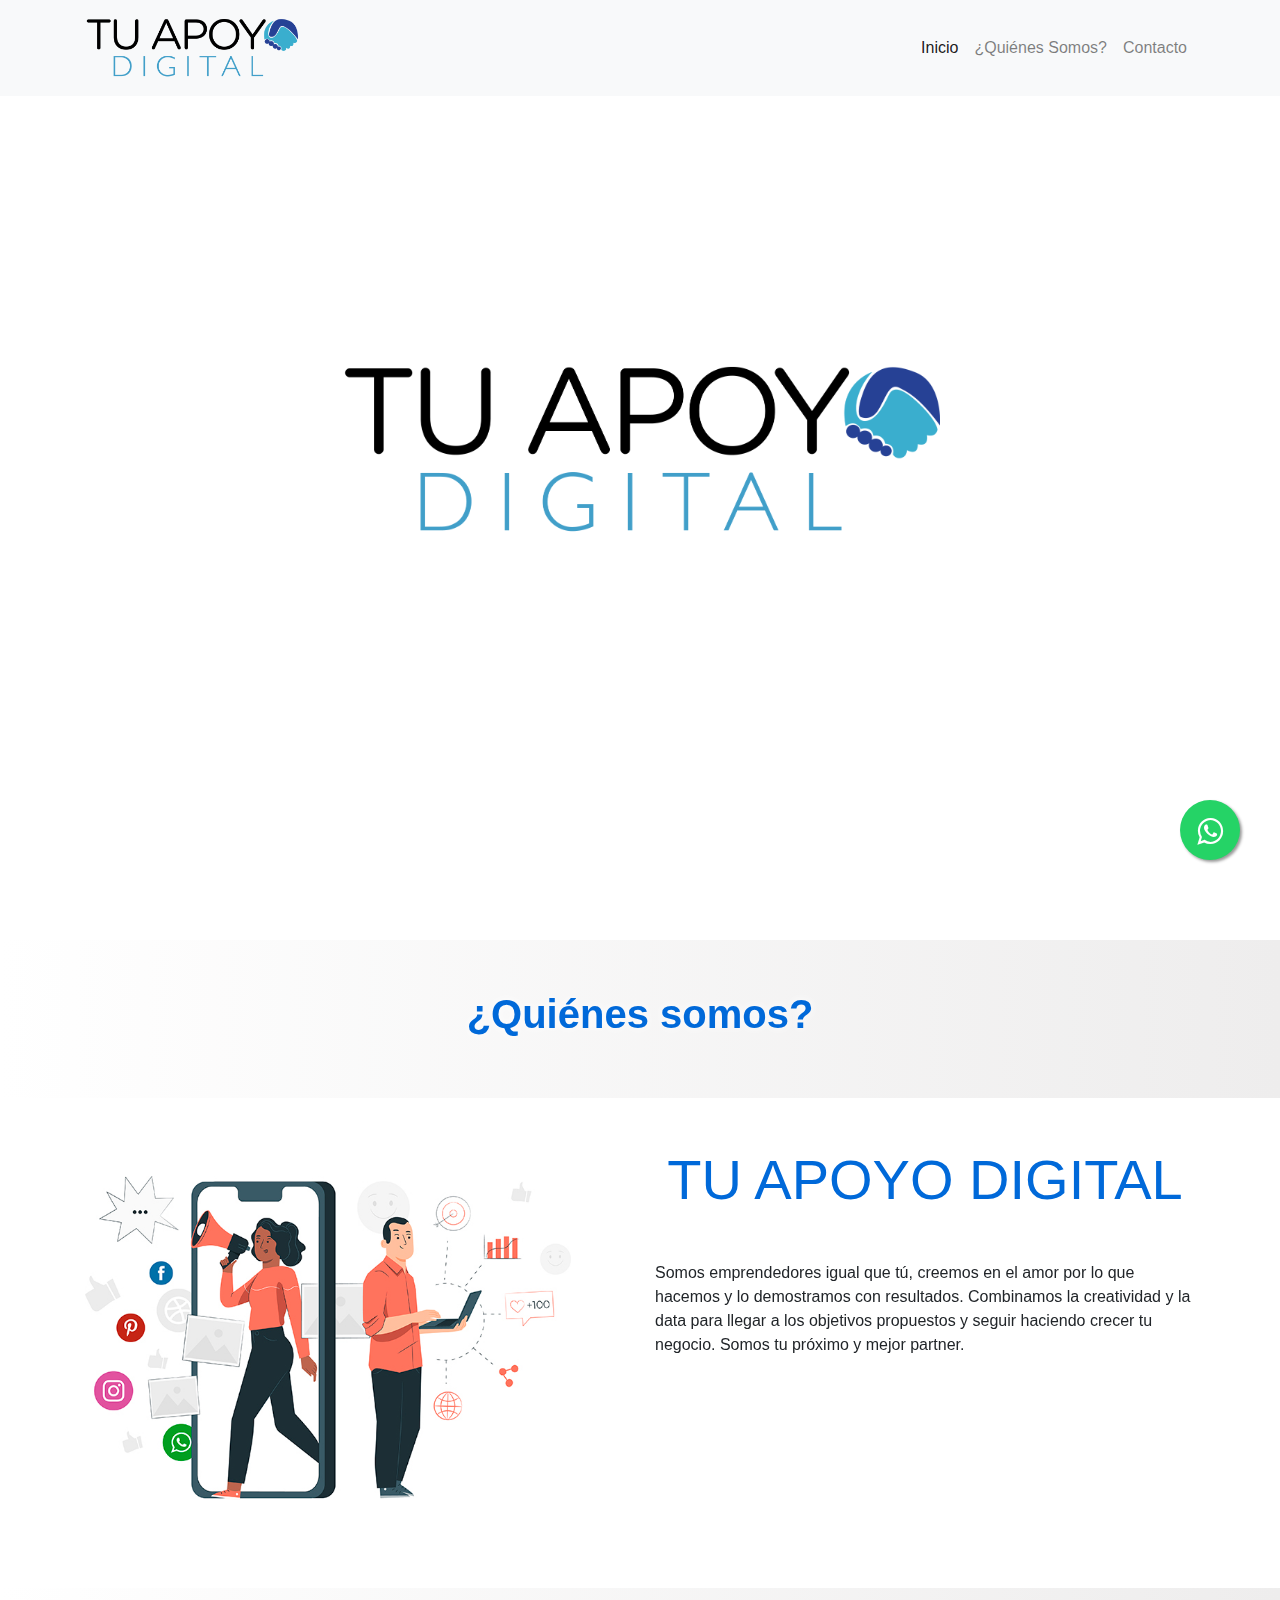
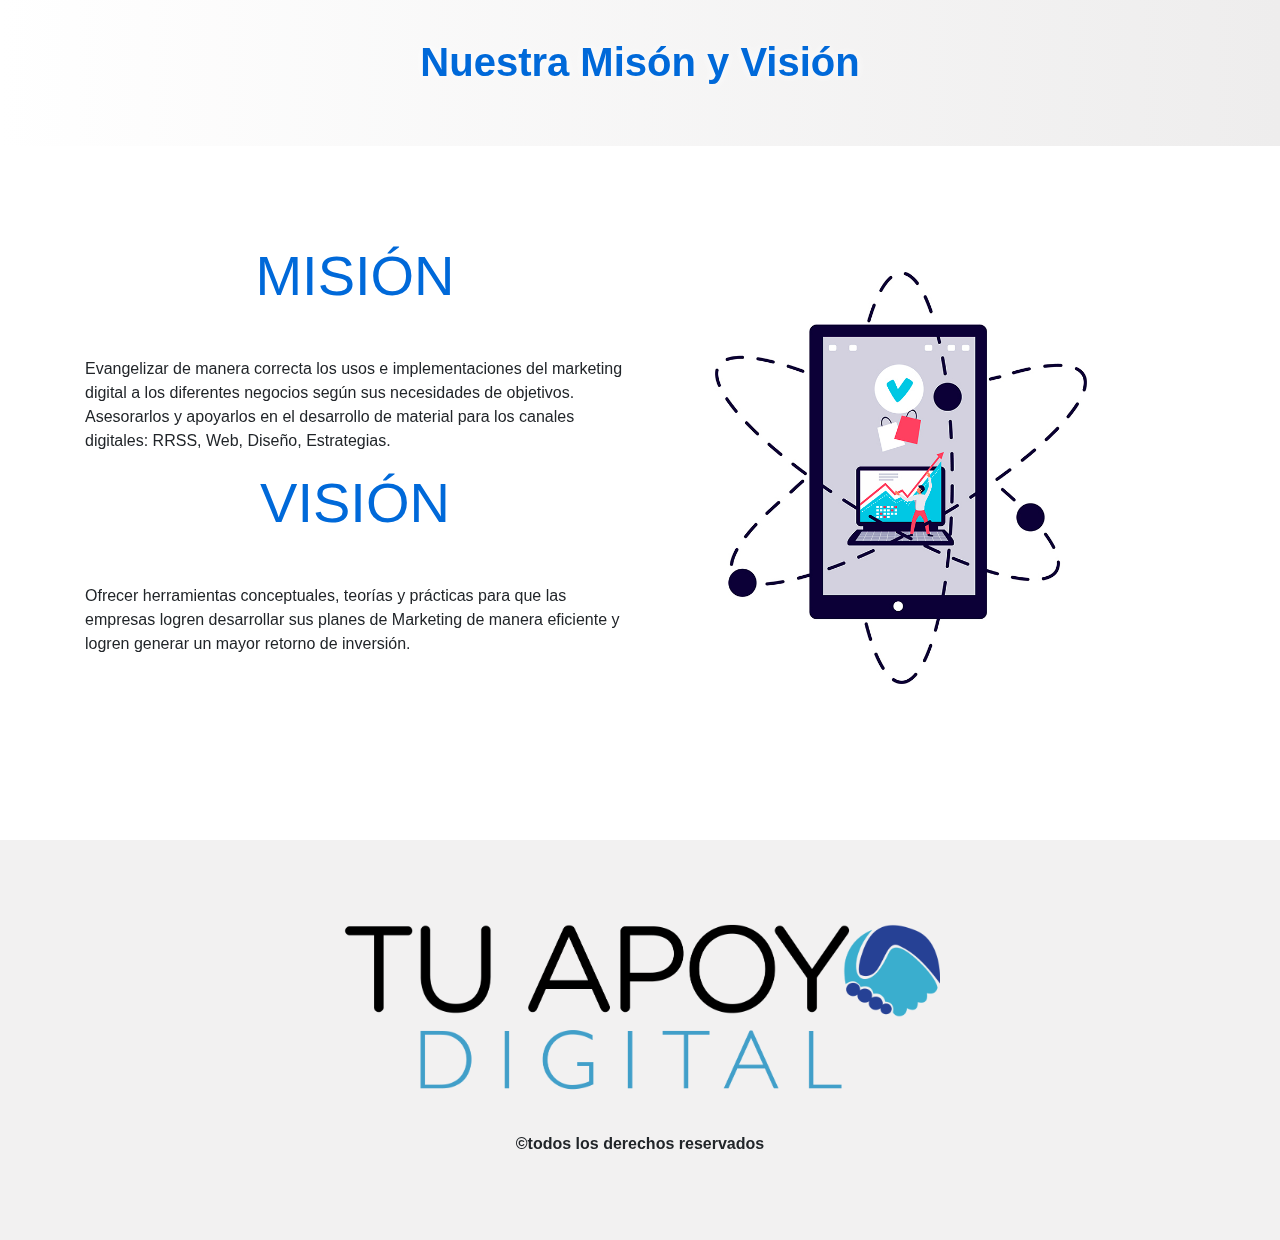
==== maquetacion/about.html @ 13284416 "script formulario" ====
<!DOCTYPE html>
<html lang="en">

<head>
  <meta charset="UTF-8">
  <meta http-equiv="X-UA-Compatible" content="IE=edge">
  <meta name="viewport" content="width=device-width, initial-scale=1.0">
   <!-- Favicon -->
   <link href="img/TAP-isotipo-final.png" rel="icon">
  <link rel="stylesheet" href="styles.css">
  <link rel="stylesheet" href="https://stackpath.bootstrapcdn.com/bootstrap/4.4.1/css/bootstrap.min.css"
    integrity="sha384-Vkoo8x4CGsO3+Hhxv8T/Q5PaXtkKtu6ug5TOeNV6gBiFeWPGFN9MuhOf23Q9Ifjh" crossorigin="anonymous">
      
   <!--ANIMATE-CSS-->
   <link
   rel="stylesheet" href="https://cdnjs.cloudflare.com/ajax/libs/animate.css/4.1.1/animate.min.css"/> 
   
   <!-- Global site tag (gtag.js) - Google Analytics -->
<script async src="https://www.googletagmanager.com/gtag/js?id=G-TT7MXFHZKR"></script>
<script>
  window.dataLayer = window.dataLayer || [];
  function gtag(){dataLayer.push(arguments);}
  gtag('js', new Date());

  gtag('config', 'G-TT7MXFHZKR');
</script>
  <title>TU APOYO DIGITAL</title>
</head>

<body>

     <!--whatsapp-->

  <link rel="stylesheet" href="https://maxcdn.bootstrapcdn.com/font-awesome/4.5.0/css/font-awesome.min.css">
  <a href="https://api.whatsapp.com/send?phone=56949979294&text=%C2%A1Hola!%20Me%20gustar%C3%ADa%20m%C3%A1s%20informaci%C3%B3n%20sobre%20sus%20servicios%20de%20Marketing." class="float" target="_blank">
    <i class="fa fa-whatsapp my-float"></i>
    </a>

<!--Navbar-->

<nav class="navbar navbar-expand-lg navbar-light bg-light fixed-top">
  <div class="container">
    <a class="navbar-brand" href="index.html">
      <img class="animate__animated animate__backInLeft" src="img/TAP-logo-final.png" width="100%" height="70" alt="" loading="lazy">
    </a>

    <button class="navbar-toggler" type="button" data-toggle="collapse" data-target="#navbarNav"
      aria-controls="navbarNav" aria-expanded="false" aria-label="Toggle navigation">
      <span class="navbar-toggler-icon"></span>
    </button>
    <div class="collapse navbar-collapse" id="navbarNav">
      <ul class="navbar-nav ml-auto">
        <li class="nav-item active">
          <a class="nav-link" href="index.html">Inicio <span class="sr-only">(current)</span></a>
        </li>
        <li class="nav-item">
          <a class="nav-link" href="about.html">¿Quiénes Somos?</a>
        </li>
        <li class="nav-item">
          <a class="nav-link" href="contacto.html">Contacto</a>
        </li>
      </ul>
    </div>
  </div>
</nav>

<!--fin navbar-->


  <main id="hero">

    <div class="promo">

      <img src="./img/TAP-logo-final.png" class="logo-vid">

     


    </div>


  </main>
  

  <!--fondo video-->

  <video muted autoplay loop>

    <source src="./video/video1.mp4" type="video/mp4">


  </video>

  <div class="capa"></div>
  
    
  
  <!--Content-->

  <section id="testimonial" class="testimonila">
    <div class="flex-container">

      <h1 class="titulo">
        ¿Quiénes somos?

      </h1>

    </div>

  </section>

  <!-- columnas y contenido -->

  <header id="header">
    <div class="container mt-5">
      <div class="row">
        <div class="col-md-6">
          <div class="header-content-left">
            <img src="img/mkd-1copia.jpg" class="mkd" loading="lazy">

          </div>


        </div>
        <div class="col-md-6">
          <div class="header-content-right">
            <h1 class="display-4 subtitle">TU APOYO DIGITAL</h1>

            <p class="mt-5">Somos emprendedores igual que tú, creemos en el amor por lo que hacemos y lo demostramos con resultados.
              Combinamos la creatividad y la data para llegar a los objetivos propuestos y seguir haciendo crecer tu negocio. Somos tu próximo y mejor partner.
              </p>

     

           


          </div>


        </div>
      </div>
    </div>
  </header>

  <br>
  <br>

  <!--Segundo contenido-->

  <section id="testimonial" class="testimonila">
    <div class="flex-container">

      <h1 class="titulo">
        Nuestra Misón y Visión

      </h1>

    </div>

  </section>

  <br>
  <br>

  <!--columnas y contenidos 2-->

  <header id="header">
    <div class="container mt-5">
      <div class="row">
        <div class="col-md-6">
          <div class="header-content-left">

            <!--mision-->
            <h1 class="display-4 subtitle">MISIÓN</h1>

            <p class="mt-5">Evangelizar de manera correcta los usos e implementaciones del marketing digital a los diferentes
              negocios según sus necesidades de objetivos.
              
              Asesorarlos y apoyarlos en el desarrollo de material para los canales digitales: RRSS, Web, Diseño,
              Estrategias.</p>

              <!--vision-->

              <h1 class="display-4 subtitle">VISIÓN</h1>

              <p class="mt-5">Ofrecer herramientas conceptuales, teorías y prácticas para que las empresas logren desarrollar
                sus planes de Marketing de manera eficiente y logren generar un mayor retorno de inversión.</p>

            

          </div>


        </div>
        <div class="col-md-6">
          <div class="header-content-right">
            <img src="img/mkd-2copia.jpg" class="mkd2" loading="lazy">


          </div>


        </div>
      </div>
    </div>
  </header>

  <br>
  <br>

  <!-- tercer contenido-->

 

  <!--columnas y contenidos 3-->



  <br>
  <br>

  <!--footer-->



  <footer class="footer">

    <div class="flex-container">

      <img loading="lazy" src="img/TAP-logo-final.png" class="logo-footer" alt="">

      <br>
      <br>

      <p><strong>&copy;todos los derechos reservados </strong></p>


  </footer>












<!--main.js-->

<script src="./main.js"></script>


    <!--JS-->
    <script src="https://code.jquery.com/jquery-3.4.1.slim.min.js"
      integrity="sha384-J6qa4849blE2+poT4WnyKhv5vZF5SrPo0iEjwBvKU7imGFAV0wwj1yYfoRSJoZ+n"
      crossorigin="anonymous"></script>
    <script src="https://cdn.jsdelivr.net/npm/popper.js@1.16.0/dist/umd/popper.min.js"
      integrity="sha384-Q6E9RHvbIyZFJoft+2mJbHaEWldlvI9IOYy5n3zV9zzTtmI3UksdQRVvoxMfooAo"
      crossorigin="anonymous"></script>
    <script src="https://stackpath.bootstrapcdn.com/bootstrap/4.4.1/js/bootstrap.min.js"
      integrity="sha384-wfSDF2E50Y2D1uUdj0O3uMBJnjuUD4Ih7YwaYd1iqfktj0Uod8GCExl3Og8ifwB6"
      crossorigin="anonymous"></script>
</body>

</html>
---- maquetacion/styles.css ----
.jumbotron{

  
    background-image: url(img/image-1copia.jpg);
    background-size: cover;
    background-position: 40%;
    height: 55vh;
    
    
    
}

.float{
	position:fixed;
	width:60px;
	height:60px;
	bottom:40px;
	right:40px;
	background-color:#25d366;
	color:#FFF;
	border-radius:50px;
	text-align:center;
  font-size:30px;
	box-shadow: 2px 2px 3px #999;
  z-index:100;
}
.float:hover {
	text-decoration: none;
	color: #25d366;
  background-color:#fff;
}

.my-float{
	margin-top:16px;
}

.as{

  
  width: 190px;
  height: 190px;

}

.cm{
  width: 190;
  height: 190px;
}

.dg{
  width: 190px;
  height: 190px;
}


h5{

  text-align: center;
}

.boton{

  display: flex;
  justify-content: center;
  margin: 50px;

}

.done{

  width: 23px;
  height: 23px;
}



.botones{

  display: flex;
  justify-content: center;
  margin: 20px;
  

}

.boton1{

  margin: 40px;
  padding: 20px;
  
  
}

.boton2{

  margin: 40px;
  padding: 20px;
}

.boton3{

  margin: 40px;
  padding: 20px;
}

#testimonial{

    background: rgb(255,255,255);
    background: linear-gradient(90deg, rgba(255,255,255,1) 0%, rgba(238,237,237,1) 100%);
    padding: 50px 0 30px 0;
    text-align: center;
    margin-top: 40px;
  
  }

  .testimonial{

    display: flex;
    justify-content: center;
  }

  .titulo{
    font-size: 40px;
    font-weight: bold;
    color: #0069d9;
    text-align: center;
    margin-bottom: 30px;
    text-shadow: 0px 0px 10px white;
  }

  .mkd{
      display: flex;
      justify-content: center;
      width: 90%;
      margin-top: 30px;


  }

  .mkd2{
    display: flex;
    justify-content: center;
    width: 80%;
    margin-left: 30px;
    padding: 30px;
    
  }

  .mkd3{
    display: flex;
    justify-content: center;
    width: 100%;
    margin: 50px;
    padding: 70px;
    
  }

  .subtitle{
    font-size: 20px;
    font-weight: bold;
    color: #0069d9;
    text-align: center;
    margin-bottom: 30px;
    text-shadow: 0px 0px 10px white;
  }

  .footer{

    display: flex;
    flex-direction: column;
    justify-content: center;
    width: 100%;
    height: 400px;
    background-color: #f2f1f1;
    padding: 20px;
    text-align: center;
    margin-top: 30px;
  }

  .logo-footer{

    width: 600px;
    height: 200px;
  }

  /*contacto*/

  h1{

    text-align: center;
  }

  /*video*/

  .logo-vid{

    width: 600px;
    height: 200px;
    align-items: center;

  }

  .promo {

    padding-top: 350px;
    display: flex;
    flex-direction: column;
    justify-content: center;
    align-items: center;
    width: 60%;
    margin: auto;
    position: relative;
    z-index: 2;

  }

  #hero {

    min-height: 100vh;
    position: relative;
  }

  video {
    position: absolute;
    top: 0;
    left: 0;
    width: 100%;
    height: 100%;
    object-fit: cover;
  }

  .capa {

    position: absolute;
    top: 0;
    left: 0;
    width: 100%;
    height: 100%;
    background: #333;
    opacity:0,11;
    mix-blend-mode: overlay;
  }



  /* MEDIAQUERIES */

  @media only screen and (max-width: 995px) {
     
    #tuapoyodigital{

      font-size: 60px;
    }

    .lead{

      font-size: 18px;
    }
  }

  @media only screen and (max-width: 601px) {

    video {
      position: absolute;
      top: 0;
      left: 0;
      width: 100%;
      height: 20%%;
      
    }

    .logo-vid{

      width: 200px;
      height: 87px;
      
      
  
    }
     
  
  }

  @media only screen and (max-width: 769px) {

    #tuapoyodigital{

      font-size: 30px;
    }

    .lead{

      font-size: 9px;
    }

    .logo-footer{

      width: 180px;
      height: 110px;
    }
   

  }


  @media only screen and (max-width: 449px) {

    #tuapoyodigital{

      font-size: 18px;
    }

    .lead{

      font-size: 5px;
    }

    .logo-footer{

      width: 100px;
      height: 80px;
    }
    
  }
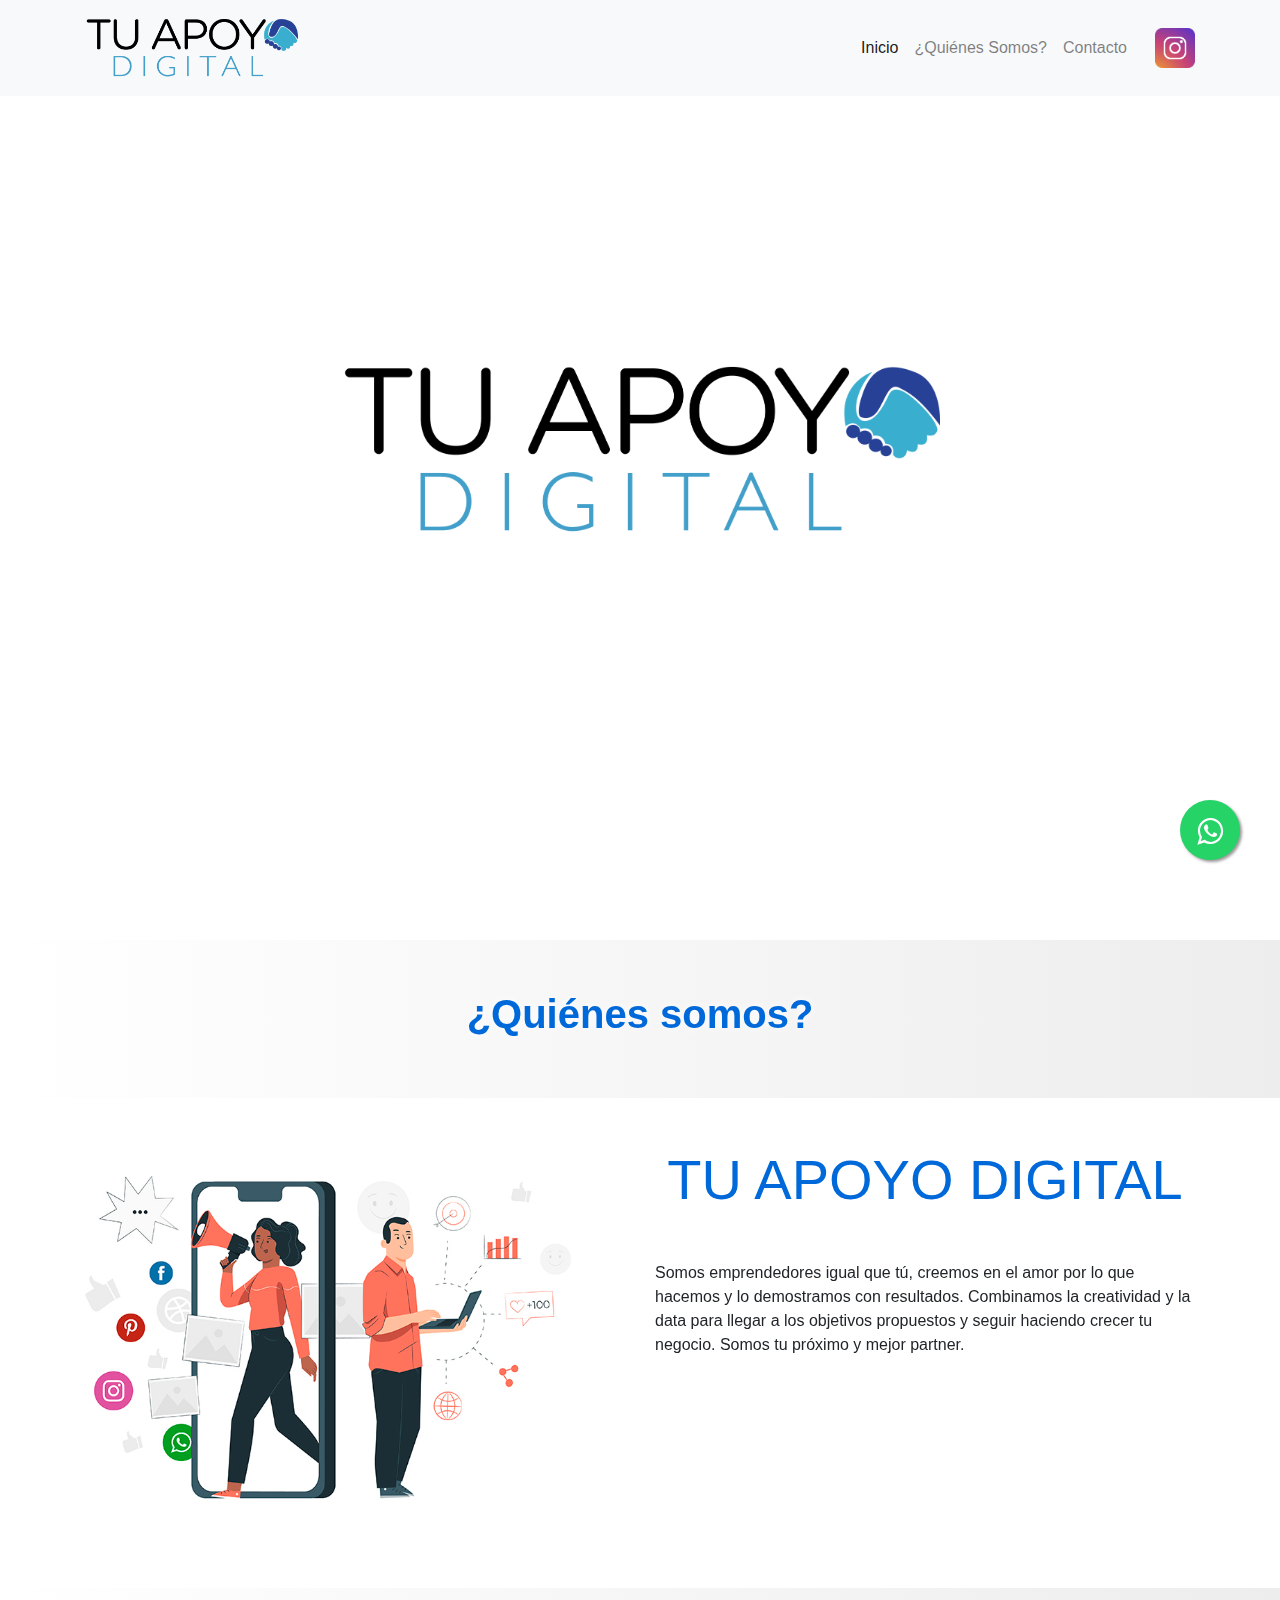
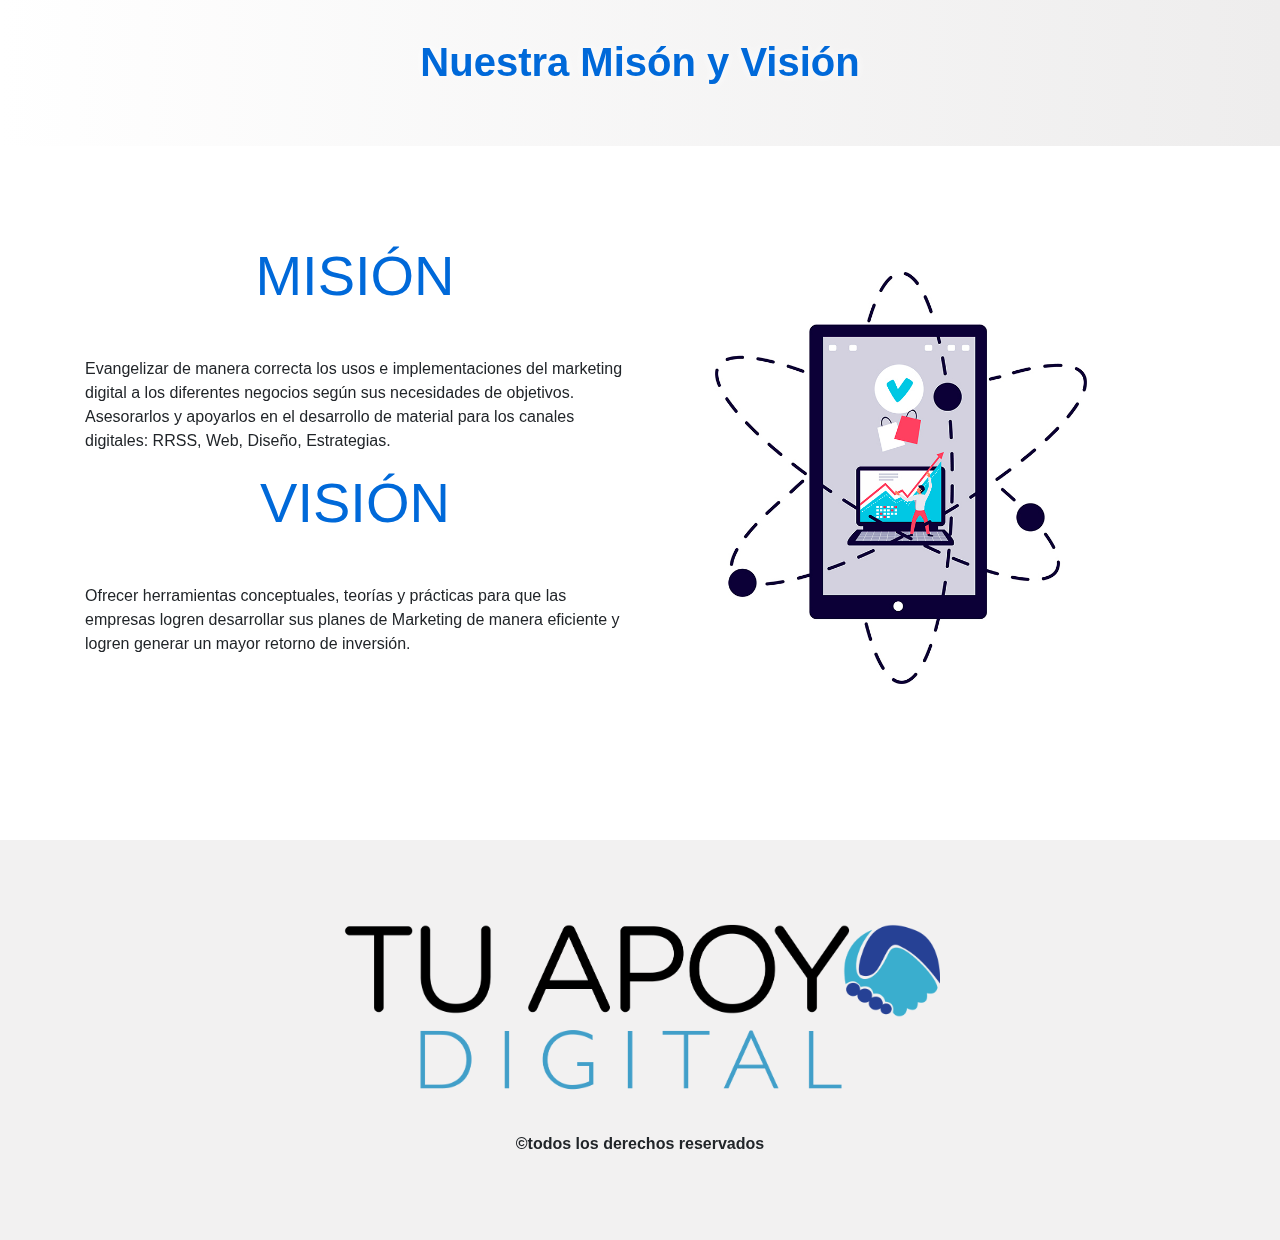
==== commit f5fe8591: "icono instagram" ====
--- a/maquetacion/about.html
+++ b/maquetacion/about.html
@@ -41,7 +41,7 @@
 <nav class="navbar navbar-expand-lg navbar-light bg-light fixed-top">
   <div class="container">
     <a class="navbar-brand" href="index.html">
-      <img class="animate__animated animate__backInLeft" src="img/TAP-logo-final.png" width="100%" height="70" alt="" loading="lazy">
+      <img class="animate__animated animate__backInLeft" src="img/TAP-logo-final.png" width="100%" height="70 px" alt="" loading="lazy">
     </a>
 
     <button class="navbar-toggler" type="button" data-toggle="collapse" data-target="#navbarNav"
@@ -59,11 +59,15 @@
         <li class="nav-item">
           <a class="nav-link" href="contacto.html">Contacto</a>
         </li>
+        
+        
       </ul>
-    </div>
+      
+    </div>
+    <a href="https://instagram.com/tuapoyodigitalcl?utm_medium=copy_link"><img src="img/icono-ig.png" class="logo-ig"></a>
   </div>
+  
 </nav>
-
 <!--fin navbar-->
 
 
--- a/maquetacion/styles.css
+++ b/maquetacion/styles.css
@@ -164,6 +164,23 @@
     text-shadow: 0px 0px 10px white;
   }
 
+  .logo-ig{
+
+    width: 40px;
+    height: auto;
+    margin-left: 20px;
+    transition: all 300ms;
+    
+  }
+
+  .logo-ig:hover{
+
+    width: 50px;
+    height: auto;
+    
+    
+  }
+
   .footer{
 
     display: flex;
@@ -256,6 +273,15 @@
 
       font-size: 18px;
     }
+    .logo-ig{
+
+      width: 20px;
+      height: auto;
+      visibility: hidden;
+      
+     
+    }
+
   }
 
   @media only screen and (max-width: 601px) {
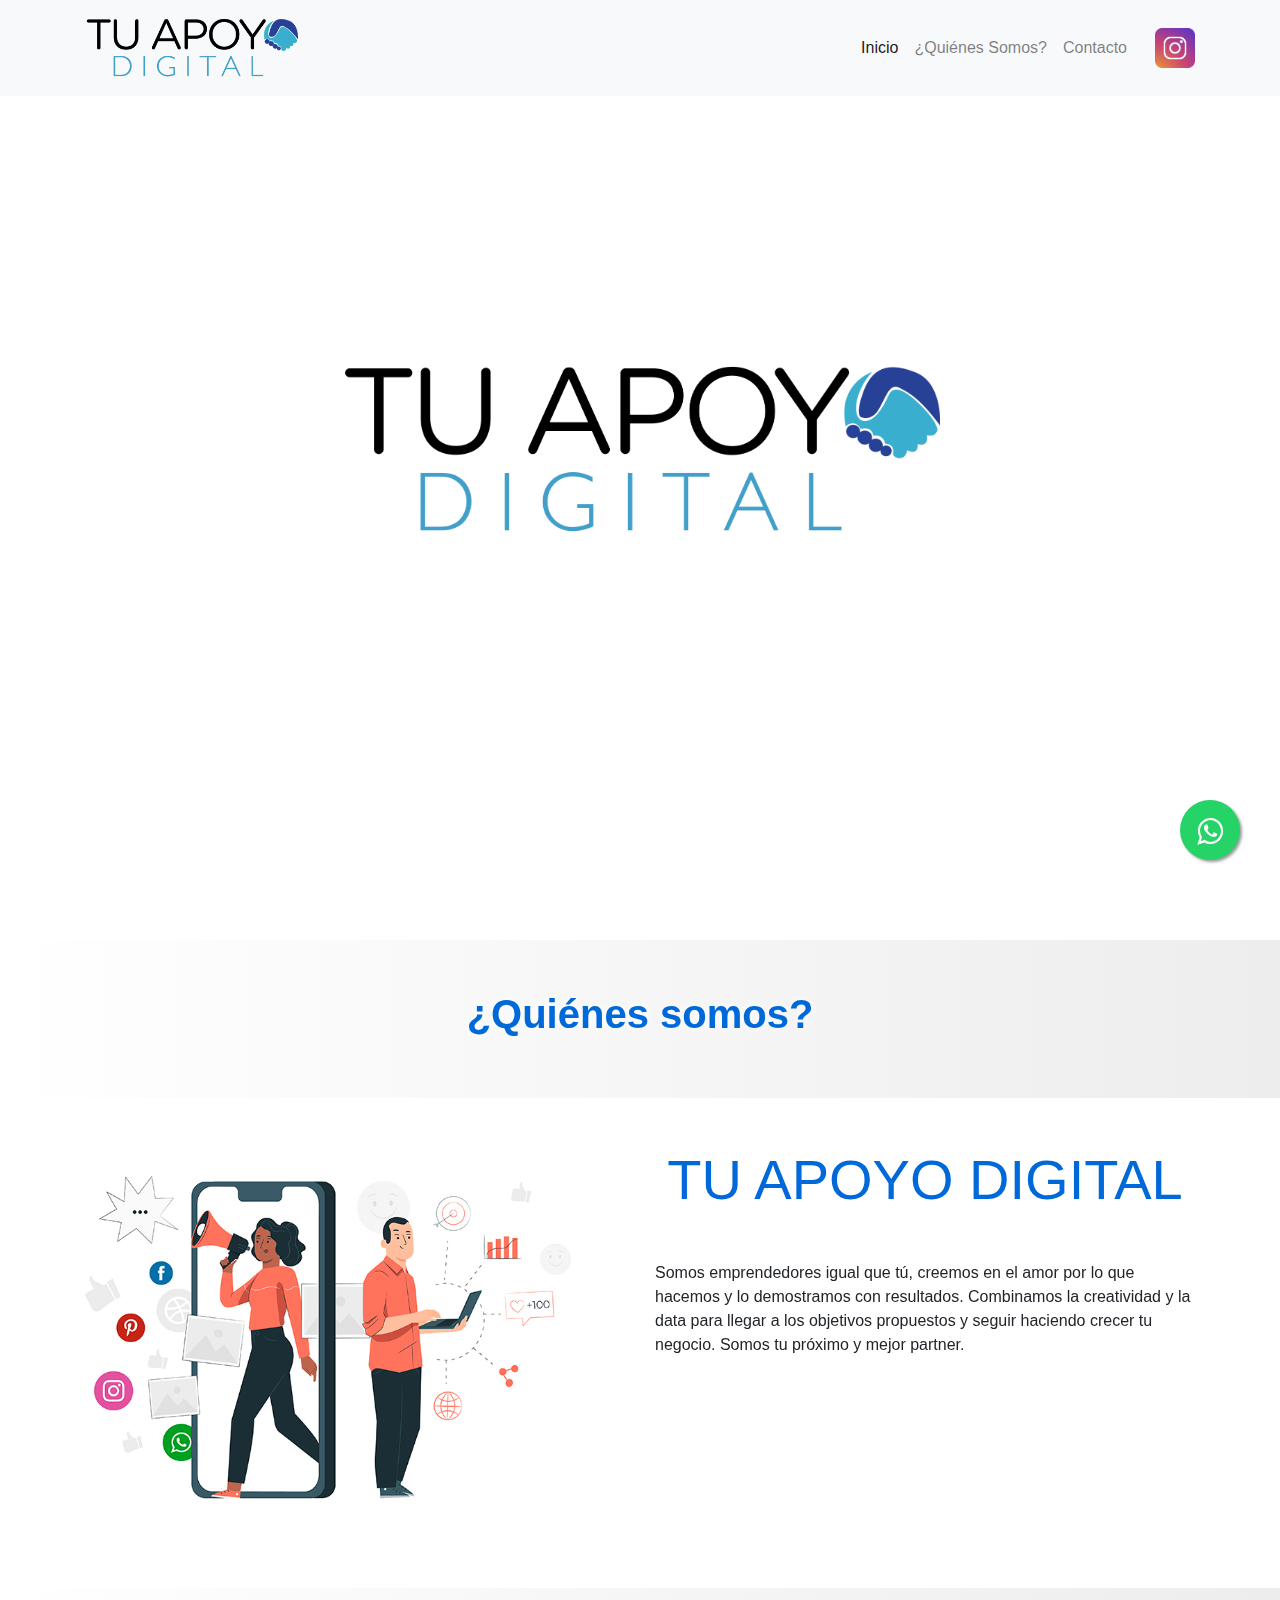
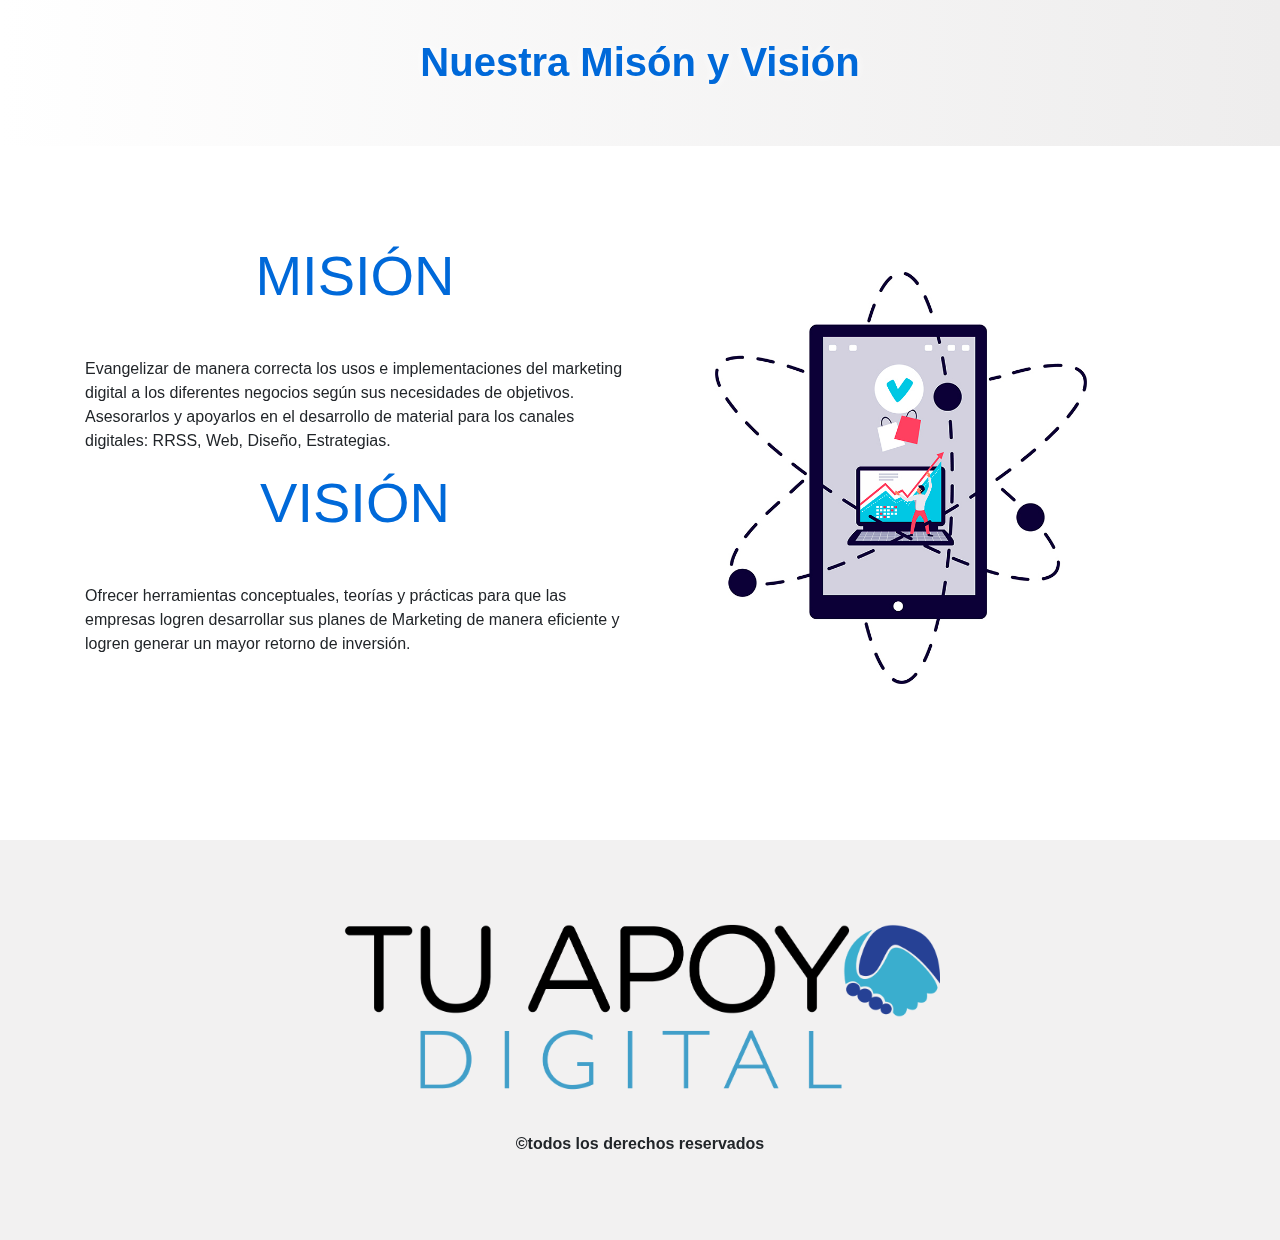
==== commit 87065d67: "instalando tag manager" ====
--- a/maquetacion/about.html
+++ b/maquetacion/about.html
@@ -7,6 +7,13 @@
   <meta name="viewport" content="width=device-width, initial-scale=1.0">
    <!-- Favicon -->
    <link href="img/TAP-isotipo-final.png" rel="icon">
+   <!-- Google Tag Manager -->
+<script>(function(w,d,s,l,i){w[l]=w[l]||[];w[l].push({'gtm.start':
+  new Date().getTime(),event:'gtm.js'});var f=d.getElementsByTagName(s)[0],
+  j=d.createElement(s),dl=l!='dataLayer'?'&l='+l:'';j.async=true;j.src=
+  'https://www.googletagmanager.com/gtm.js?id='+i+dl;f.parentNode.insertBefore(j,f);
+  })(window,document,'script','dataLayer','GTM-MQK8QVR');</script>
+  <!-- End Google Tag Manager -->
   <link rel="stylesheet" href="styles.css">
   <link rel="stylesheet" href="https://stackpath.bootstrapcdn.com/bootstrap/4.4.1/css/bootstrap.min.css"
     integrity="sha384-Vkoo8x4CGsO3+Hhxv8T/Q5PaXtkKtu6ug5TOeNV6gBiFeWPGFN9MuhOf23Q9Ifjh" crossorigin="anonymous">
@@ -28,6 +35,11 @@
 </head>
 
 <body>
+
+  <!-- Google Tag Manager (noscript) -->
+<noscript><iframe src="https://www.googletagmanager.com/ns.html?id=GTM-MQK8QVR"
+  height="0" width="0" style="display:none;visibility:hidden"></iframe></noscript>
+  <!-- End Google Tag Manager (noscript) -->
 
      <!--whatsapp-->
 
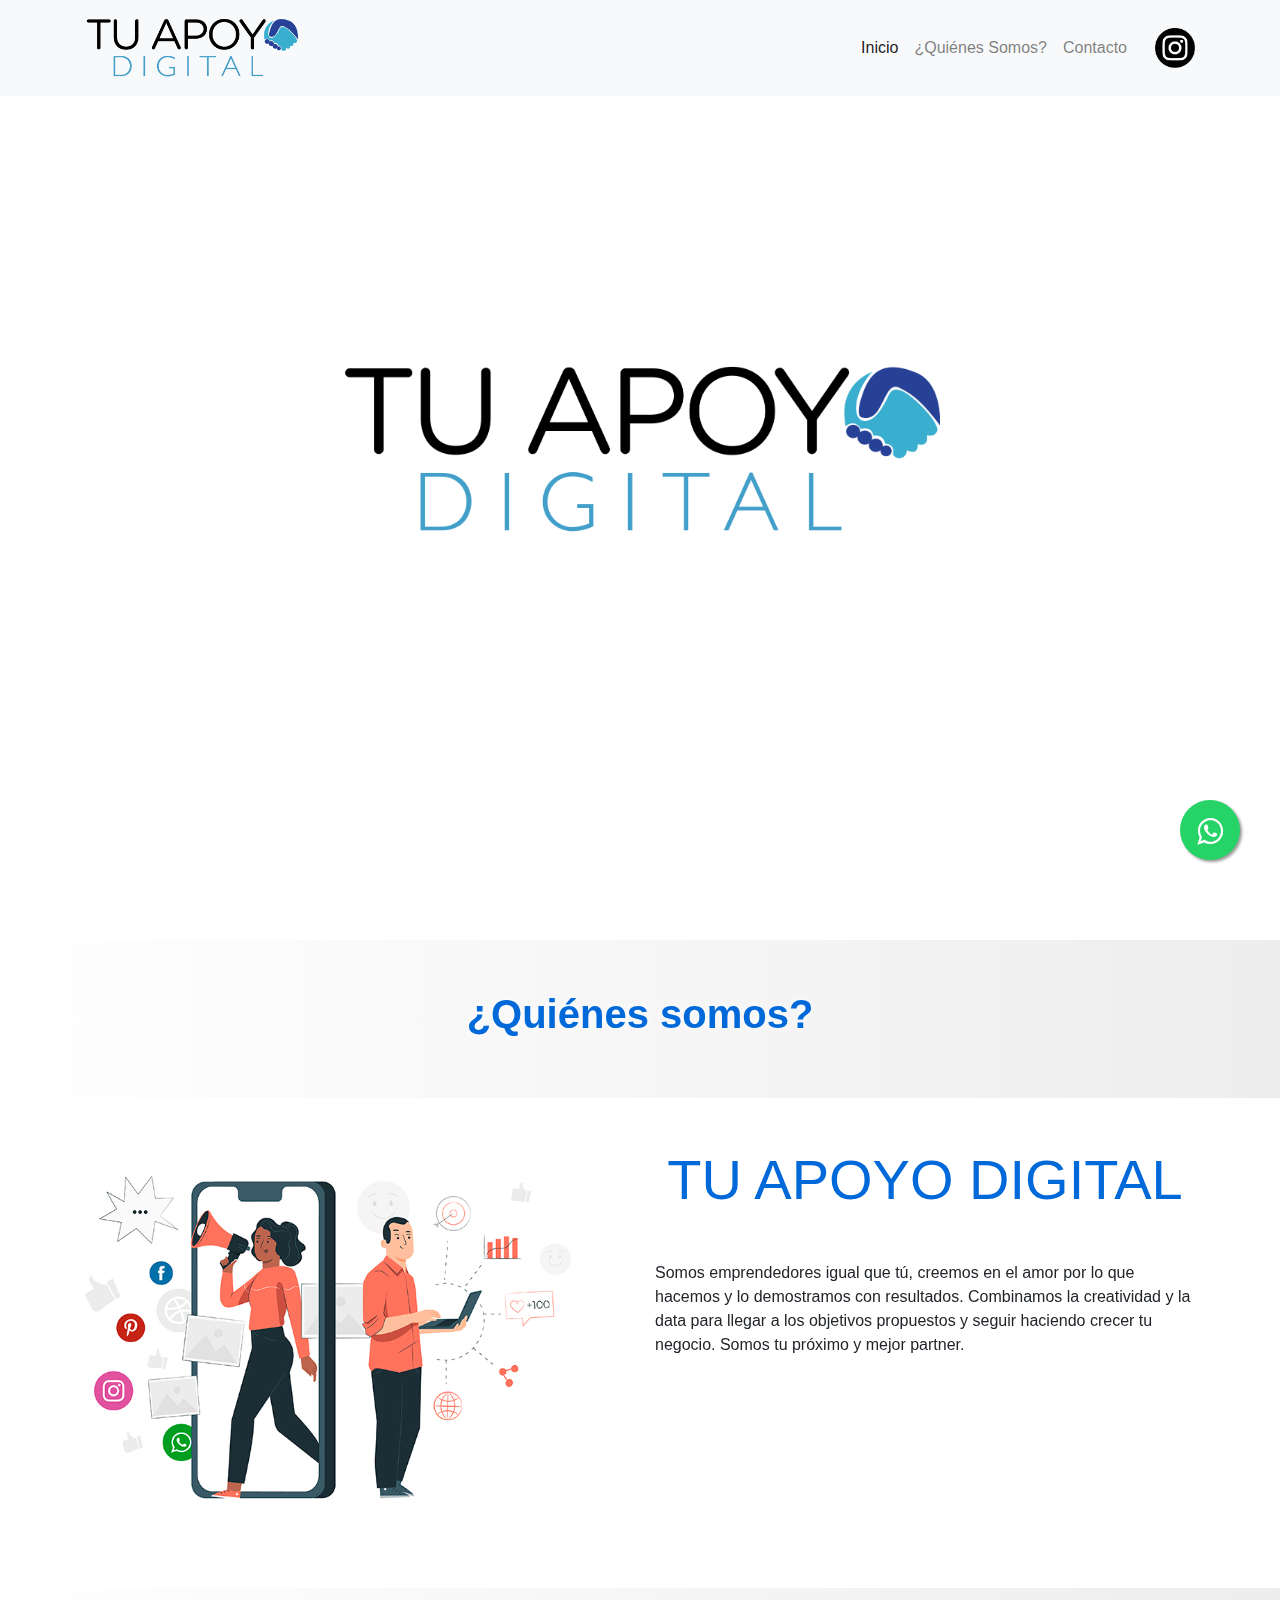
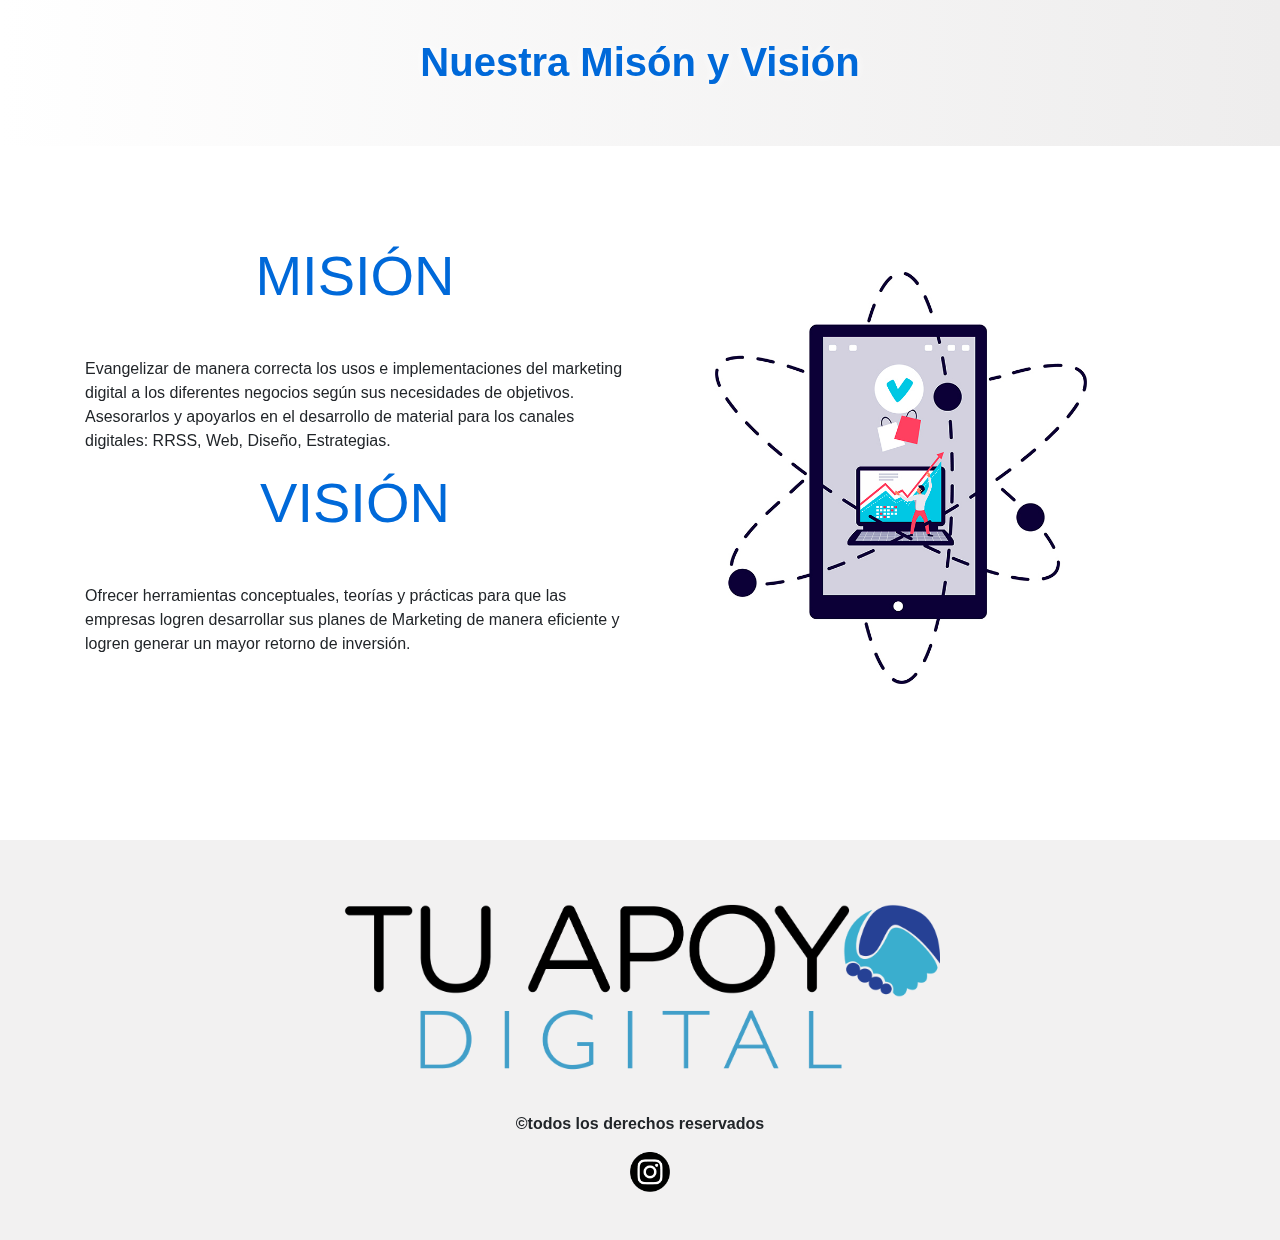
==== commit b241ff01: "cambiando logo ig" ====
--- a/maquetacion/about.html
+++ b/maquetacion/about.html
@@ -76,7 +76,7 @@
       </ul>
       
     </div>
-    <a href="https://instagram.com/tuapoyodigitalcl?utm_medium=copy_link"><img src="img/icono-ig.png" class="logo-ig"></a>
+    <a href="https://instagram.com/tuapoyodigitalcl?utm_medium=copy_link"><img src="img/ig.png" class="logo-ig"></a>
   </div>
   
 </nav>
@@ -250,6 +250,8 @@
       <br>
 
       <p><strong>&copy;todos los derechos reservados </strong></p>
+
+      <a href="https://instagram.com/tuapoyodigitalcl?utm_medium=copy_link"><img src="img/ig.png" class="logo-ig"></a>
 
 
   </footer>
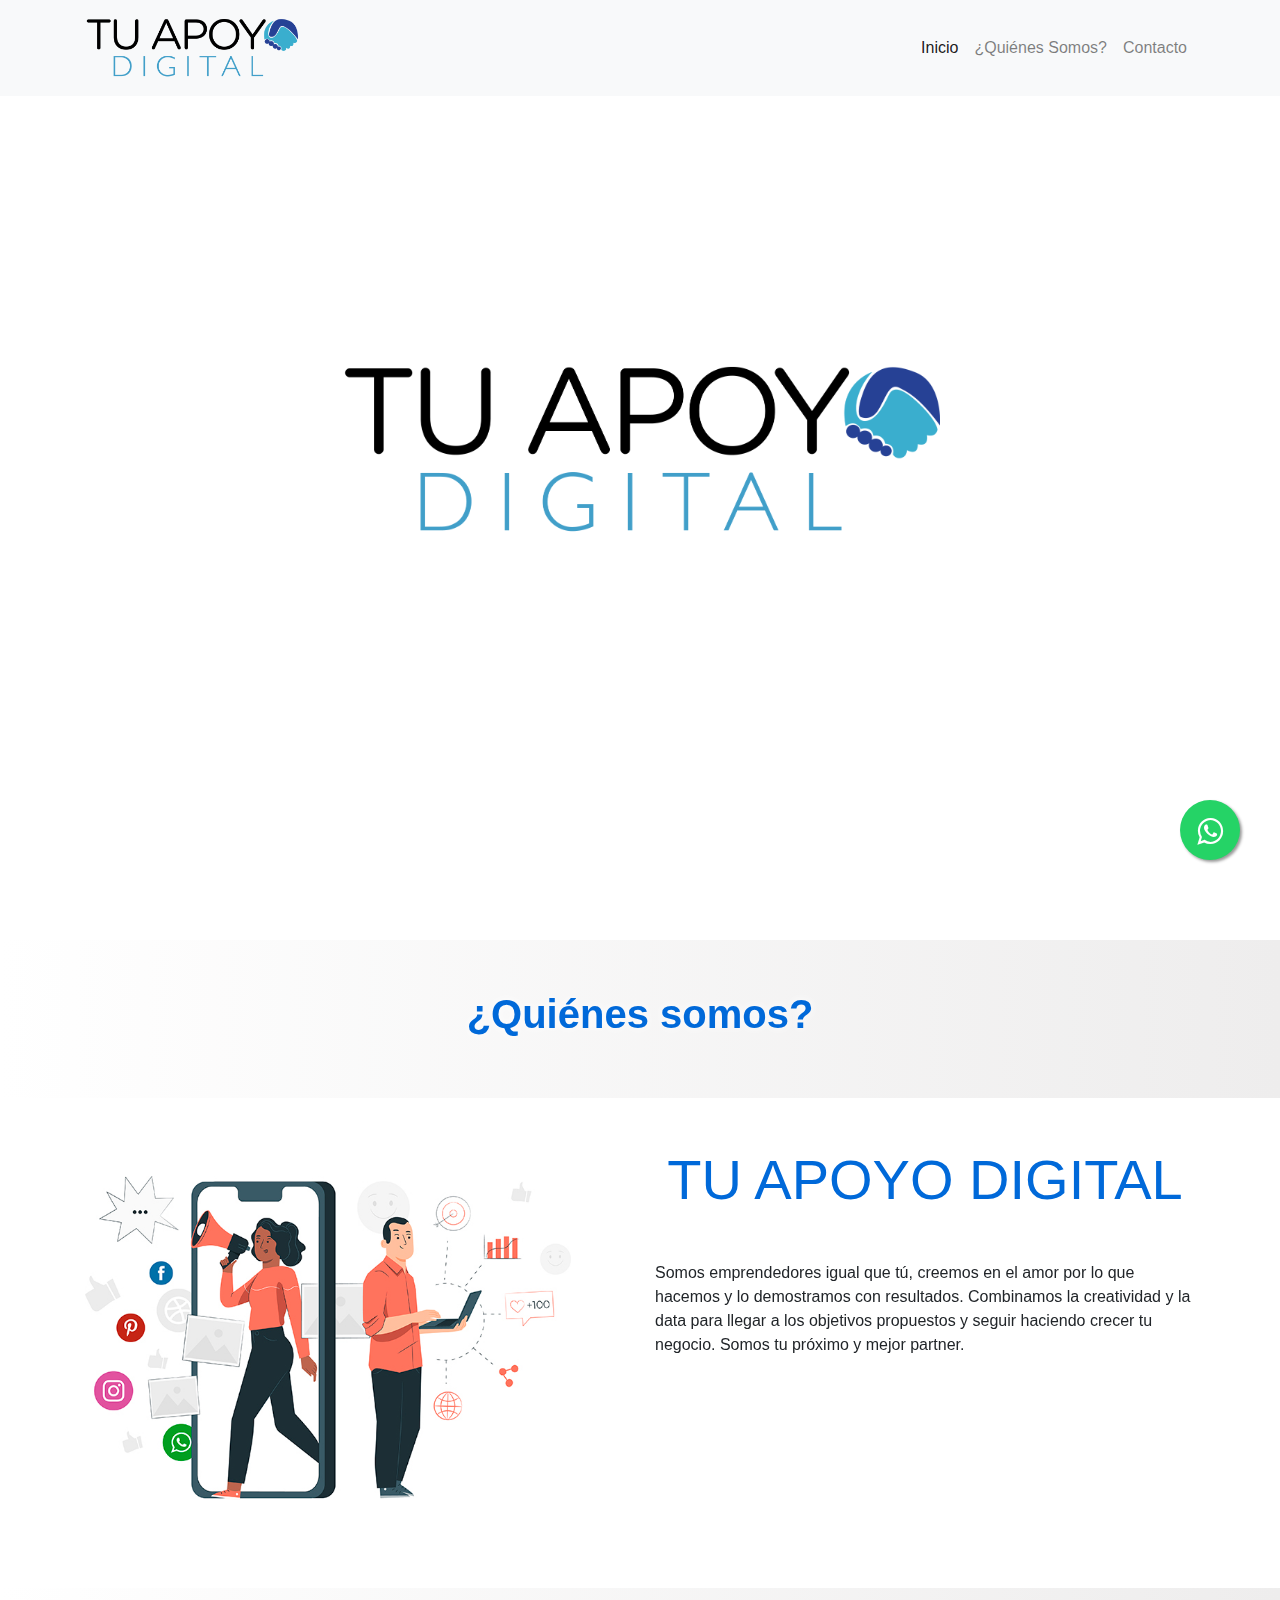
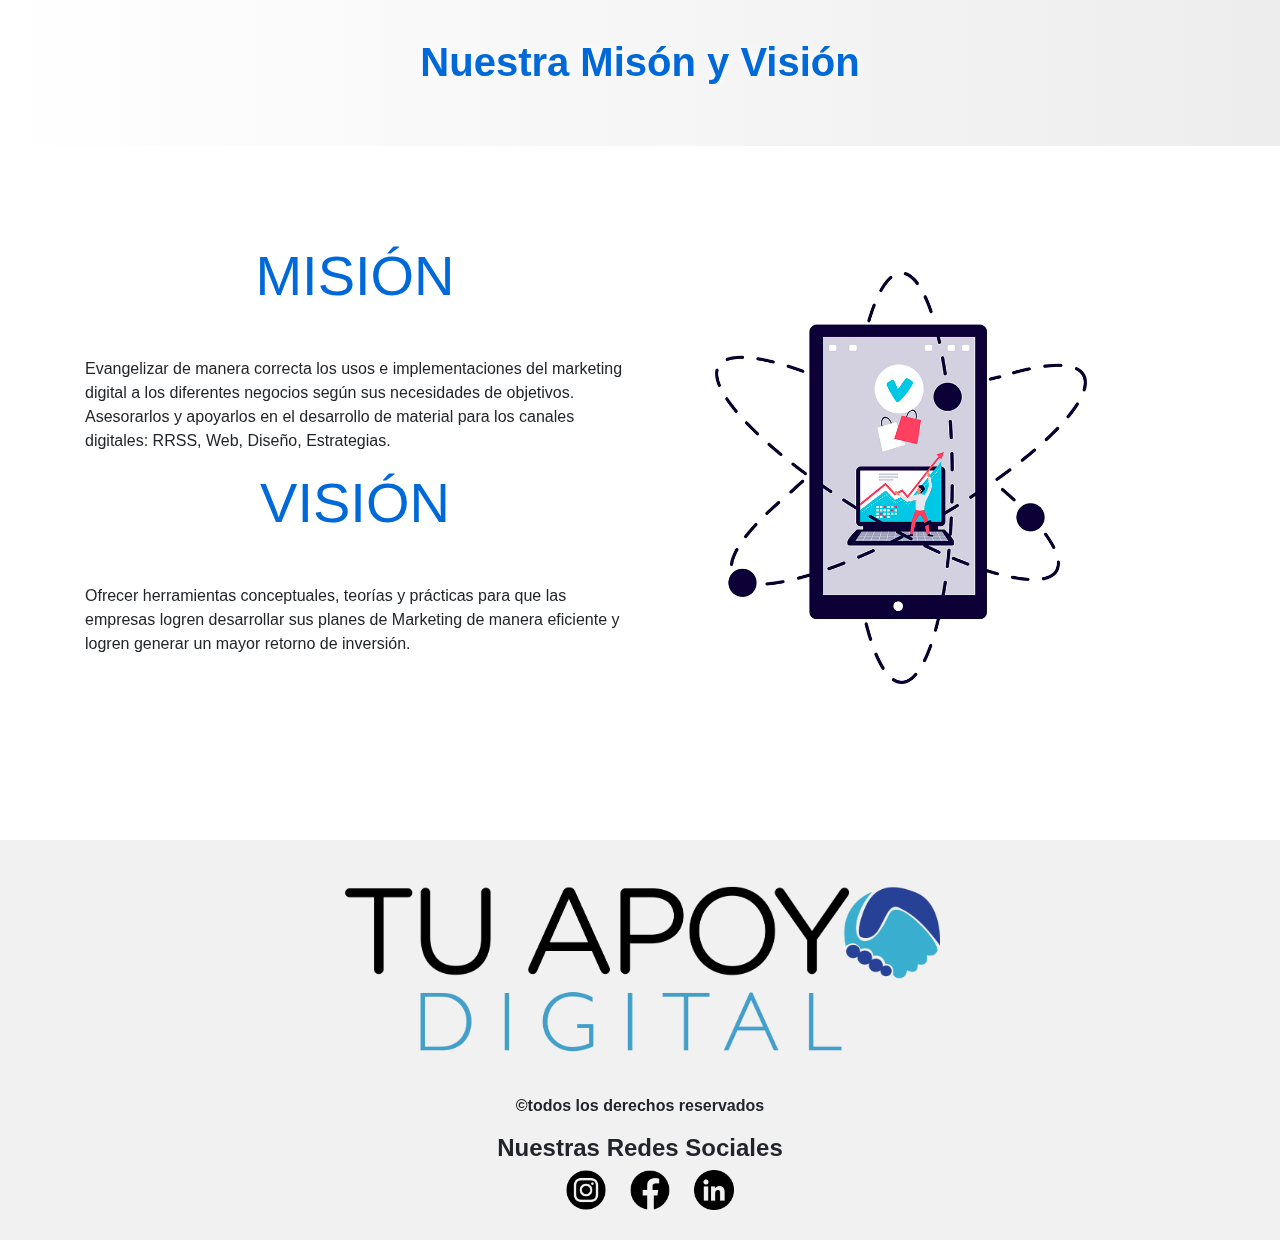
==== commit e34f0501: "redes sociales footer" ====
--- a/maquetacion/about.html
+++ b/maquetacion/about.html
@@ -76,7 +76,7 @@
       </ul>
       
     </div>
-    <a href="https://instagram.com/tuapoyodigitalcl?utm_medium=copy_link"><img src="img/ig.png" class="logo-ig"></a>
+    
   </div>
   
 </nav>
@@ -251,7 +251,15 @@
 
       <p><strong>&copy;todos los derechos reservados </strong></p>
 
-      <a href="https://instagram.com/tuapoyodigitalcl?utm_medium=copy_link"><img src="img/ig.png" class="logo-ig"></a>
+      <h4><strong>Nuestras Redes Sociales</strong></h4>
+
+        
+
+        <a href="https://instagram.com/tuapoyodigitalcl?utm_medium=copy_link"><img src="img/instagram.png" class="ig"></a>
+  
+        <a href="https://www.facebook.com/Tuapoyodigital-113407587914238"><img src="img/facebook.png" class="ig"></a>
+  
+        <a href="https://www.linkedin.com/company/25079063/admin/"><img src="img/linkedin.png" class="ig"></a>
 
 
   </footer>
--- a/maquetacion/styles.css
+++ b/maquetacion/styles.css
@@ -164,6 +164,23 @@
     text-shadow: 0px 0px 10px white;
   }
 
+  .ig{
+
+    width: 40px;
+    height: auto;
+    margin-left: 20px;
+    transition: all 300ms;
+
+  }
+
+  .ig:hover{
+
+    width: 50px;
+    height: auto;
+
+
+  }
+
   .logo-ig{
 
     width: 40px;
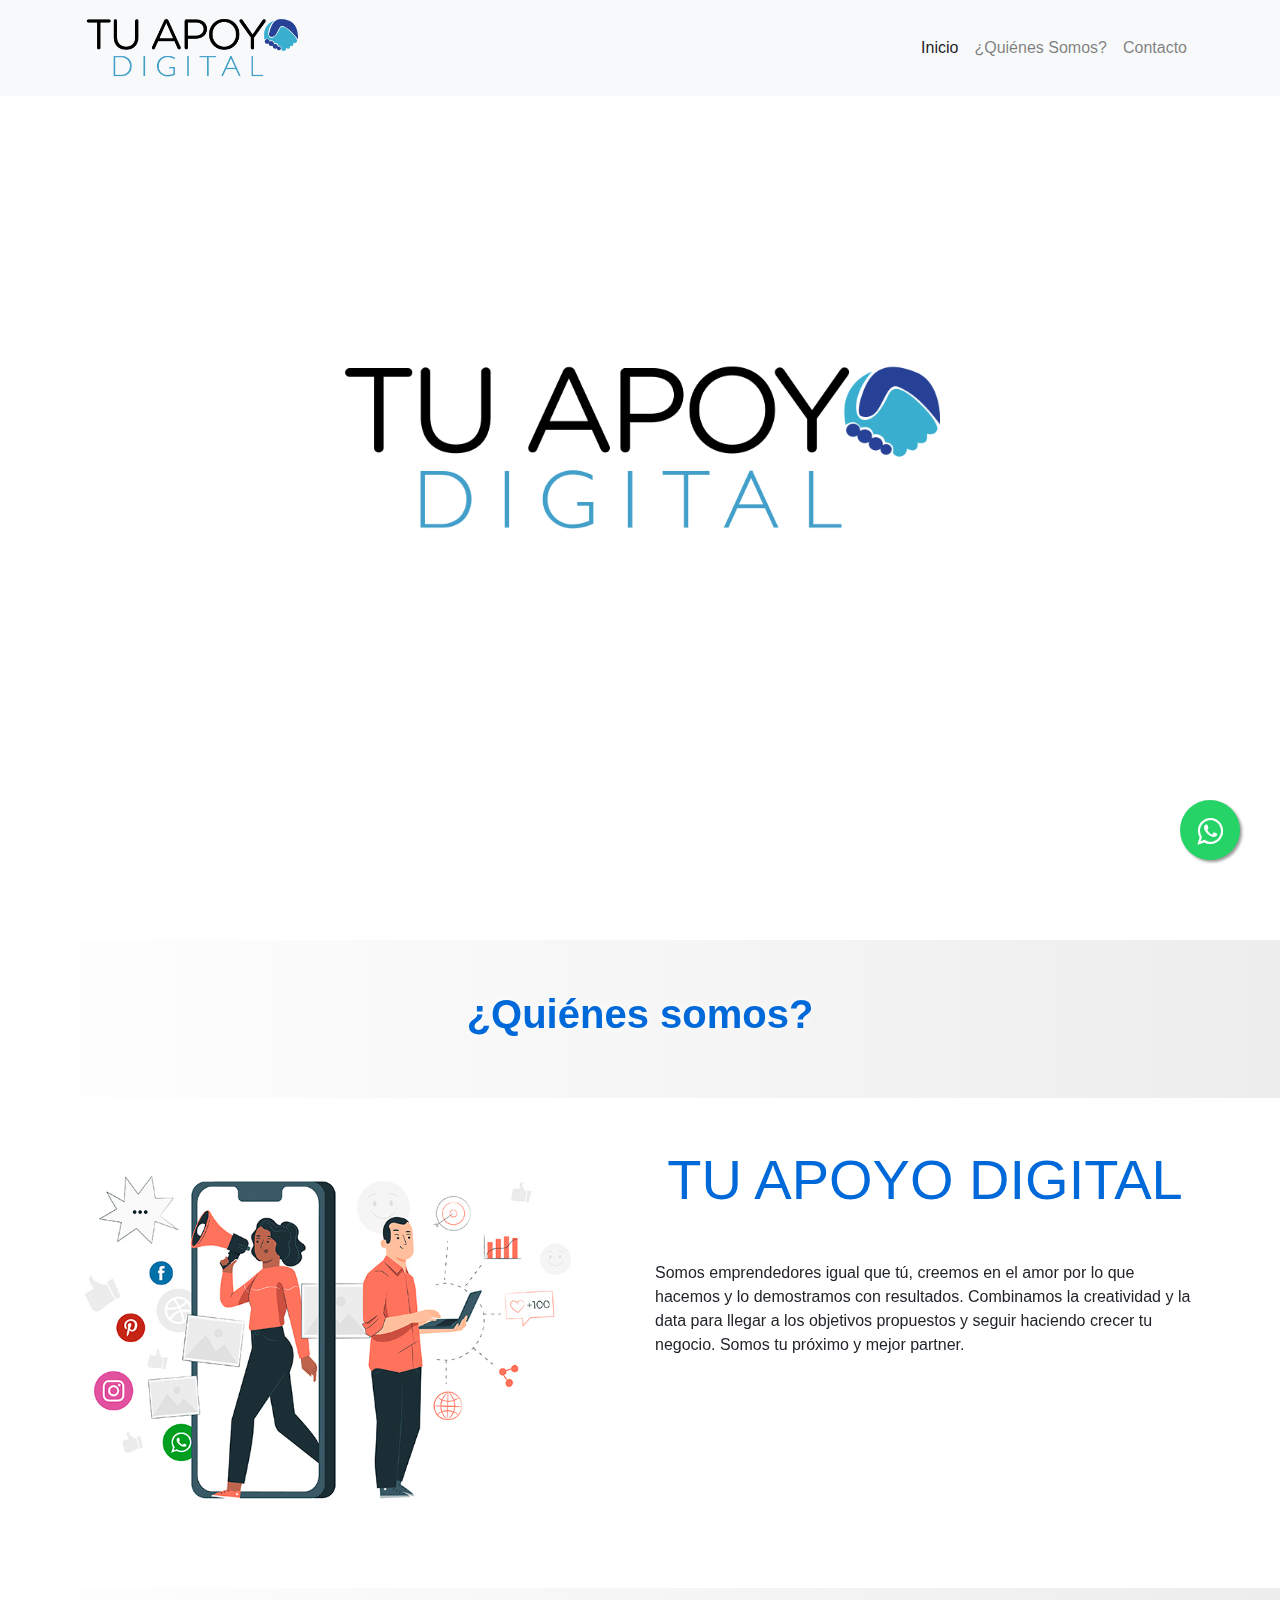
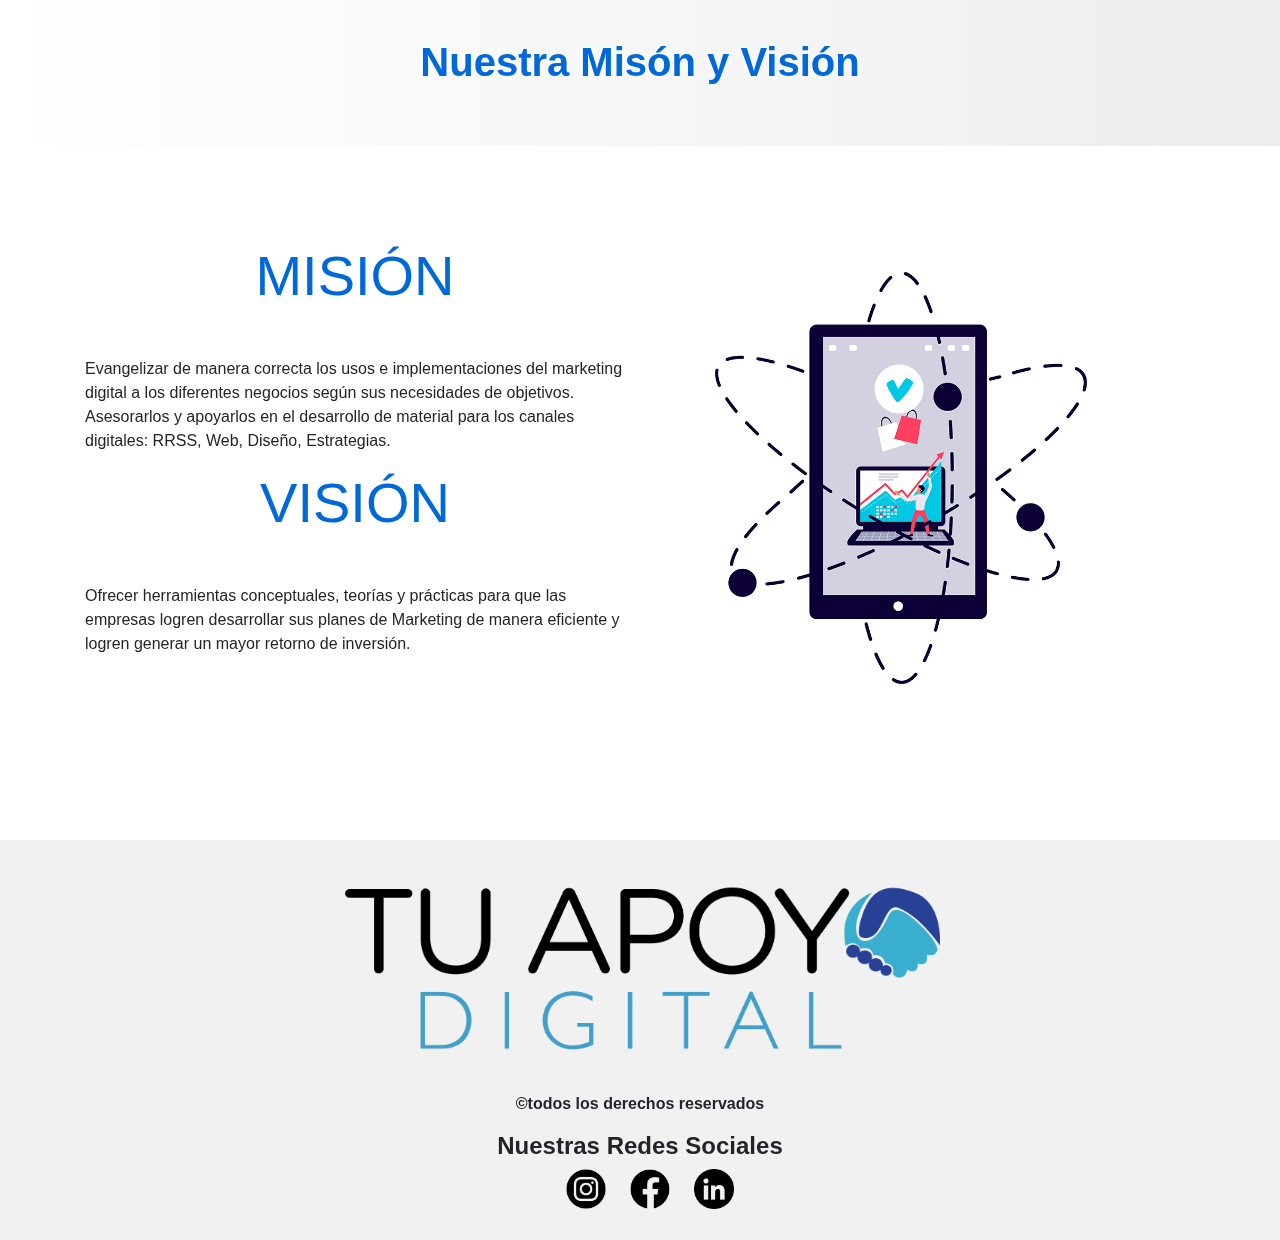
==== commit bf9cbccf: "img-fluid" ====
--- a/maquetacion/about.html
+++ b/maquetacion/about.html
@@ -87,7 +87,7 @@
 
     <div class="promo">
 
-      <img src="./img/TAP-logo-final.png" class="logo-vid">
+      <img src="./img/TAP-logo-final.png" class="img-fluid logo-vid">
 
      
 
@@ -132,7 +132,7 @@
       <div class="row">
         <div class="col-md-6">
           <div class="header-content-left">
-            <img src="img/mkd-1copia.jpg" class="mkd" loading="lazy">
+            <img src="img/mkd-1copia.jpg" class="img-fluid mkd" loading="lazy">
 
           </div>
 
@@ -211,7 +211,7 @@
         </div>
         <div class="col-md-6">
           <div class="header-content-right">
-            <img src="img/mkd-2copia.jpg" class="mkd2" loading="lazy">
+            <img src="img/mkd-2copia.jpg" class="img-fluid mkd2" loading="lazy">
 
 
           </div>
@@ -244,7 +244,7 @@
 
     <div class="flex-container">
 
-      <img loading="lazy" src="img/TAP-logo-final.png" class="logo-footer" alt="">
+      <img loading="lazy" src="img/TAP-logo-final.png" class="img-fluid logo-footer" alt="">
 
       <br>
       <br>
@@ -255,11 +255,11 @@
 
         
 
-        <a href="https://instagram.com/tuapoyodigitalcl?utm_medium=copy_link"><img src="img/instagram.png" class="ig"></a>
-  
-        <a href="https://www.facebook.com/Tuapoyodigital-113407587914238"><img src="img/facebook.png" class="ig"></a>
-  
-        <a href="https://www.linkedin.com/company/25079063/admin/"><img src="img/linkedin.png" class="ig"></a>
+        <a href="https://instagram.com/tuapoyodigitalcl?utm_medium=copy_link"><img src="img/instagram.png" class="img-fluid ig"></a>
+  
+        <a href="https://www.facebook.com/Tuapoyodigital-113407587914238"><img src="img/facebook.png" class="img-fluid ig"></a>
+  
+        <a href="https://www.linkedin.com/company/25079063/admin/"><img src="img/linkedin.png" class="img-fluid ig"></a>
 
 
   </footer>
